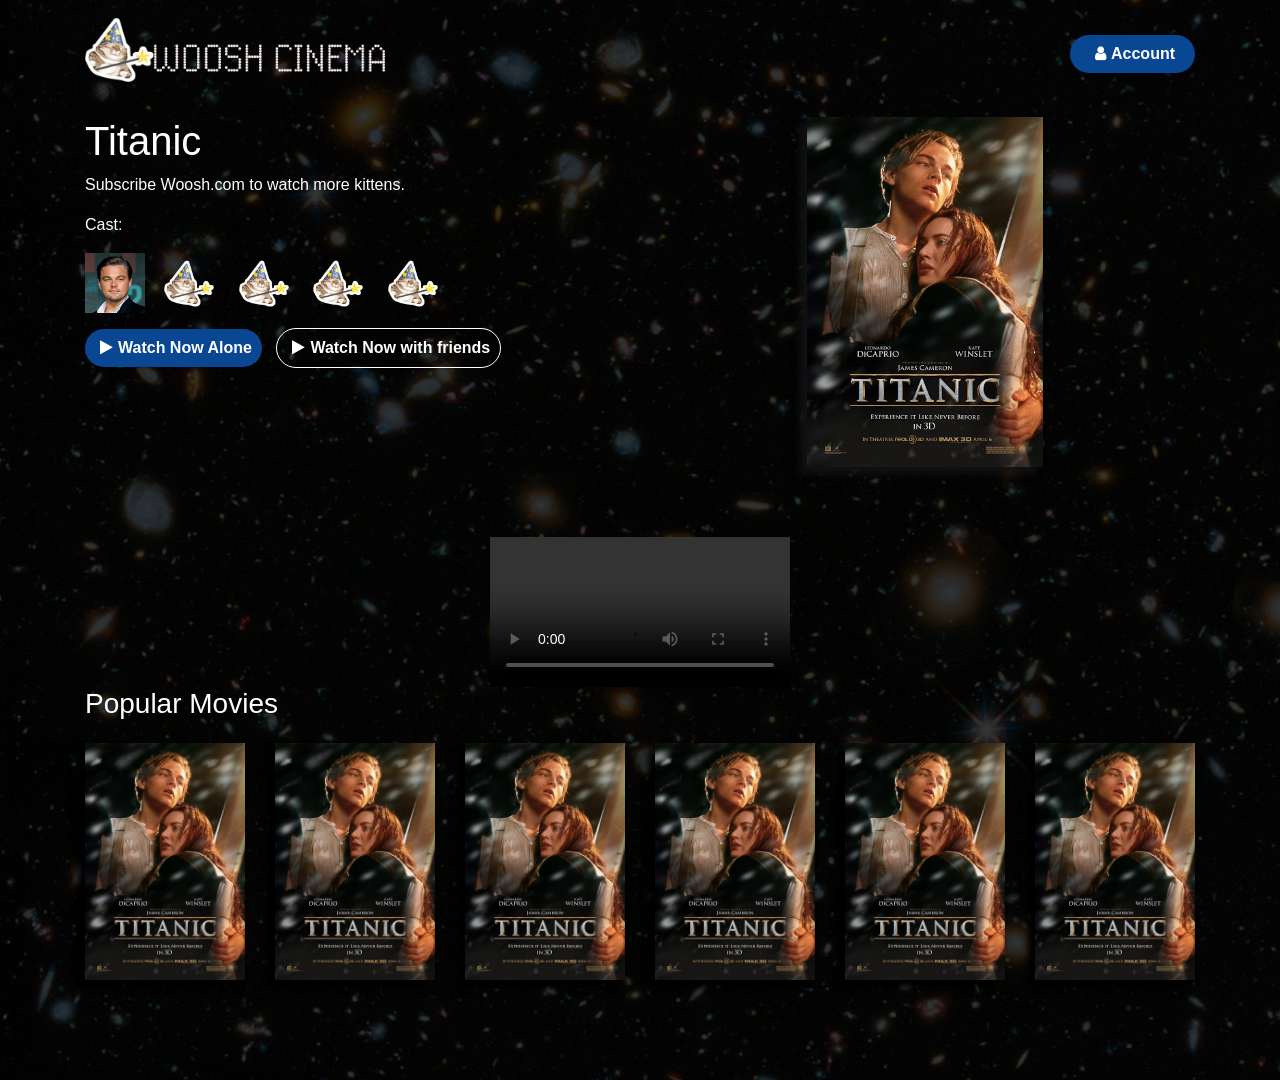
==== static/index.html @ 03a6b2a2 "Server with static is ready to test!" ====
<html>
<head>
	<title> Movie HEY</title>
	<link rel = "stylesheet" href = "style.css">
	<link rel = "stylesheet" href = "https://stackpath.bootstrapcdn.com/bootstrap/4.5.2/css/bootstrap.min.css">	
	<link rel = "stylesheet" href = "https://stackpath.bootstrapcdn.com/font-awesome/4.7.0/css/font-awesome.min.css">	
	
</head>
<body>
	<div class = "container header">
		<img src = "images/Layer%201.png" class = "logo">
		<a href ="#" class = "header-btn"><i class="fa fa-user"></i>Account</a>
	</div>
	<div class="container movie-details left-box">
		<div class="row">
			<div class = "col-md-6">
				<h1>Titanic</h1>
				<p>Subscribe Woosh.com to watch more kittens.</p>
				<p>Cast: </p>
				<div class = "casting">
					<img src ="images/Leo.jpeg" title = "Leonardo Dicaprio">
					<img src ="images/cat.png" title = "Woosh1">
					<img src ="images/cat.png" title = "Woosh2">
					<img src ="images/cat.png" title = "Woosh3">
					<img src ="images/cat.png" title = "Woosh4">
				</div>
				<a href="#"><i class="fa fa-play"></i>Watch Now Alone</a>
				<a href="#" class="watch2-btn"><i class="fa fa-play"></i>Watch Now with friends</a>
			</div>
			<div class = "col-md-6 text-center" >
				<img src ="images/img1.jpg" title = "Titanic" class = "movie-img">
			</div>
		</div>
	</div>
	<div class = "container player">
		<div class="row">
			<video class = "video" src = "lorem_ipsum.vid" controls></video>
		</div>
	</div>
	<div class = "container series">
		<h3>Popular Movies</h3>
		<div class="row">
		<div class = "col-md-4">
			<div class="row">
				<div class = "col-md-6">
					<img src = "images/img1.jpg">
				</div>
				<div class = "col-md-6">
					<img src = "images/img1.jpg">
				</div>
			</div>
		</div>
		<div class = "col-md-4">
			<div class="row">
				<div class = "col-md-6">
					<img src = "images/img1.jpg">
				</div>
				<div class = "col-md-6">
					<img src = "images/img1.jpg">
				</div>
			</div>
		</div>
		<div class = "col-md-4">
			<div class="row">
				<div class = "col-md-6">
					<img src = "images/img1.jpg">
				</div>
				<div class = "col-md-6">
					<img src = "images/img1.jpg">
				</div>
			</div>
		</div>
	</div>
	</div>
</body>
</html>
---- static/style.css ----
*
{
	margin: 0;
	padding: 0;
}
body{
	background-image: linear-gradient(rgba(0,0,0,0.8), rgba(0,0,0,0.8)),url(images/background.jpg);
	background-position: center;
	background-size: cover;
}
.logo{
	width: 300px;
	margin-top: 18px;
}
.header{
	height = 10%;
}
.header-btn{
	text-decoration: : none !important;
	border-radius: 50px;
	padding: 7px 20px;
	float: right;
	margin-top: 35px;
	color: #fff !important;
	background: #094793;
	font-weight: 600;
}
.movie-details{
	margin: 3% 0
}
.left-box{
	color: white;
	margin: 15px 0;
	padding: 20px;
}
.casting img{
	height: 60px;
	width: 60px;
	margin-right: 10px;
	cursor: pointer;
}

.left-box a {
	text-decoration: : none !important;
	border-radius: 30px;
	padding: 7px 10px;
	margin-top: 15px;
	color: #fff !important;
	background: #094793;
	font-weight: 600;
	display: inline-block;
	margin-right: 10px;
}
.watch2-btn{
	border: 1px solid #fff !important;
	background: transparent !important;
}
.fa{
	margin: 0 5px;
}
.movie-img{
	height: 350px;
	box-shadow: -7px 7px 7px 0 #111112;
}
.series h3{
	color: white;
}
.series img{
	width: 100%;
	margin-top: 15px;
	box-shadow: -7px 7px 7px 0 #000000;
	cursor: pointer;
	margin-bottom: 100px;

}
.series img:hover{
	transform: translateY(-10px);

}
.player{
	display: flex;
	justify-content: center;
	align-items: center;
	margin-top: 50px;
}

.player video{
	width: 100%;
	max-width: 800px;
}
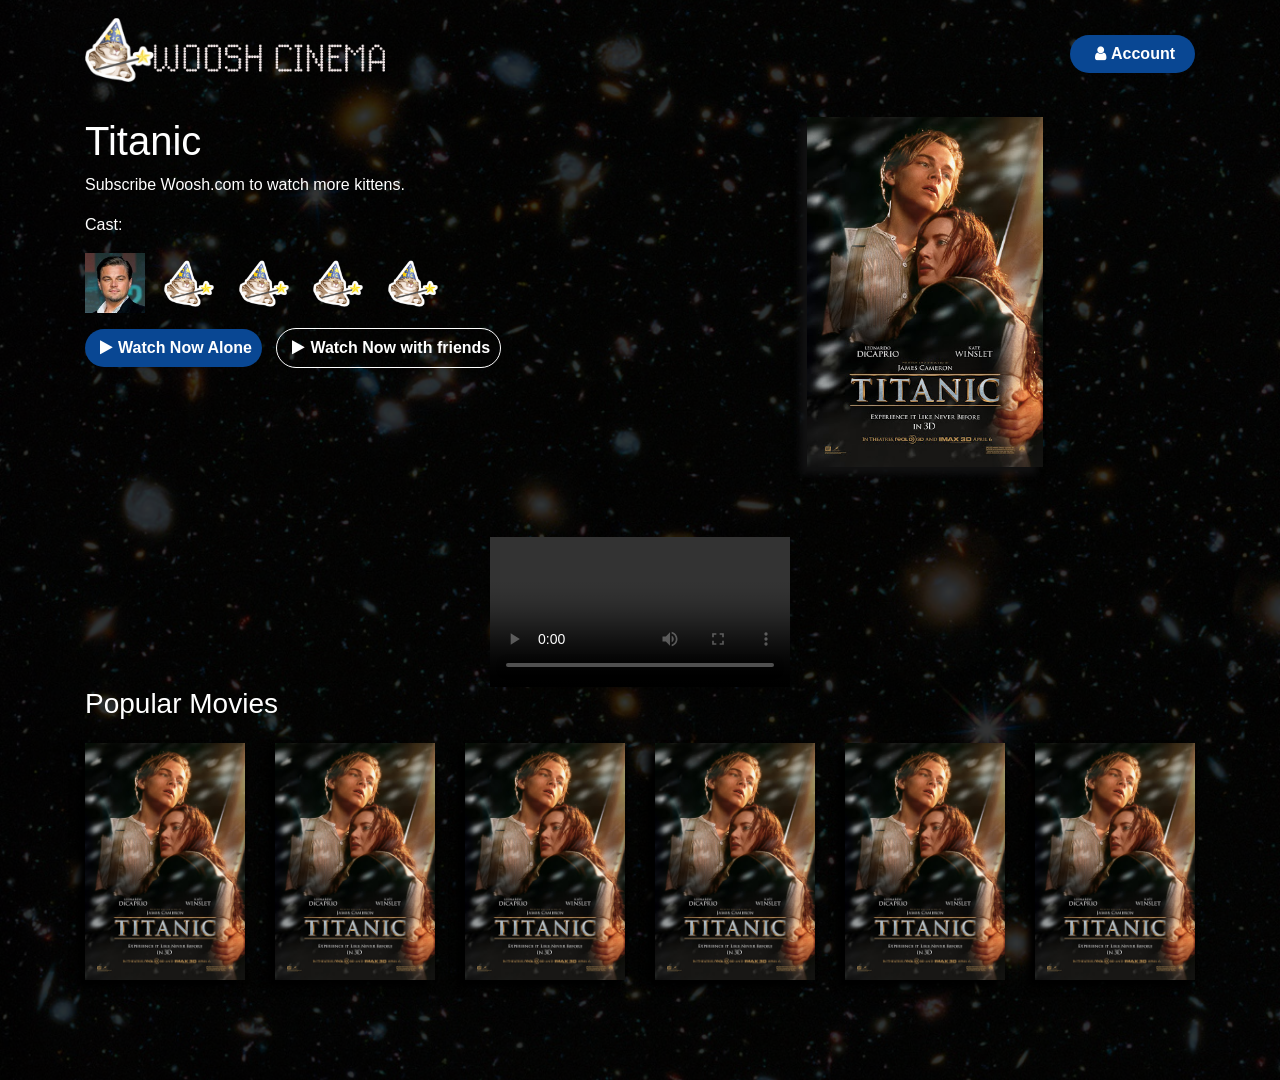
==== commit 59048d27: "debugging" ====
--- a/static/index.html
+++ b/static/index.html
@@ -8,7 +8,7 @@
 </head>
 <body>
 	<div class = "container header">
-		<img src = "images/Layer%201.png" class = "logo">
+		<img src = "images/Layer_1.png" class = "logo">
 		<a href ="#" class = "header-btn"><i class="fa fa-user"></i>Account</a>
 	</div>
 	<div class="container movie-details left-box">
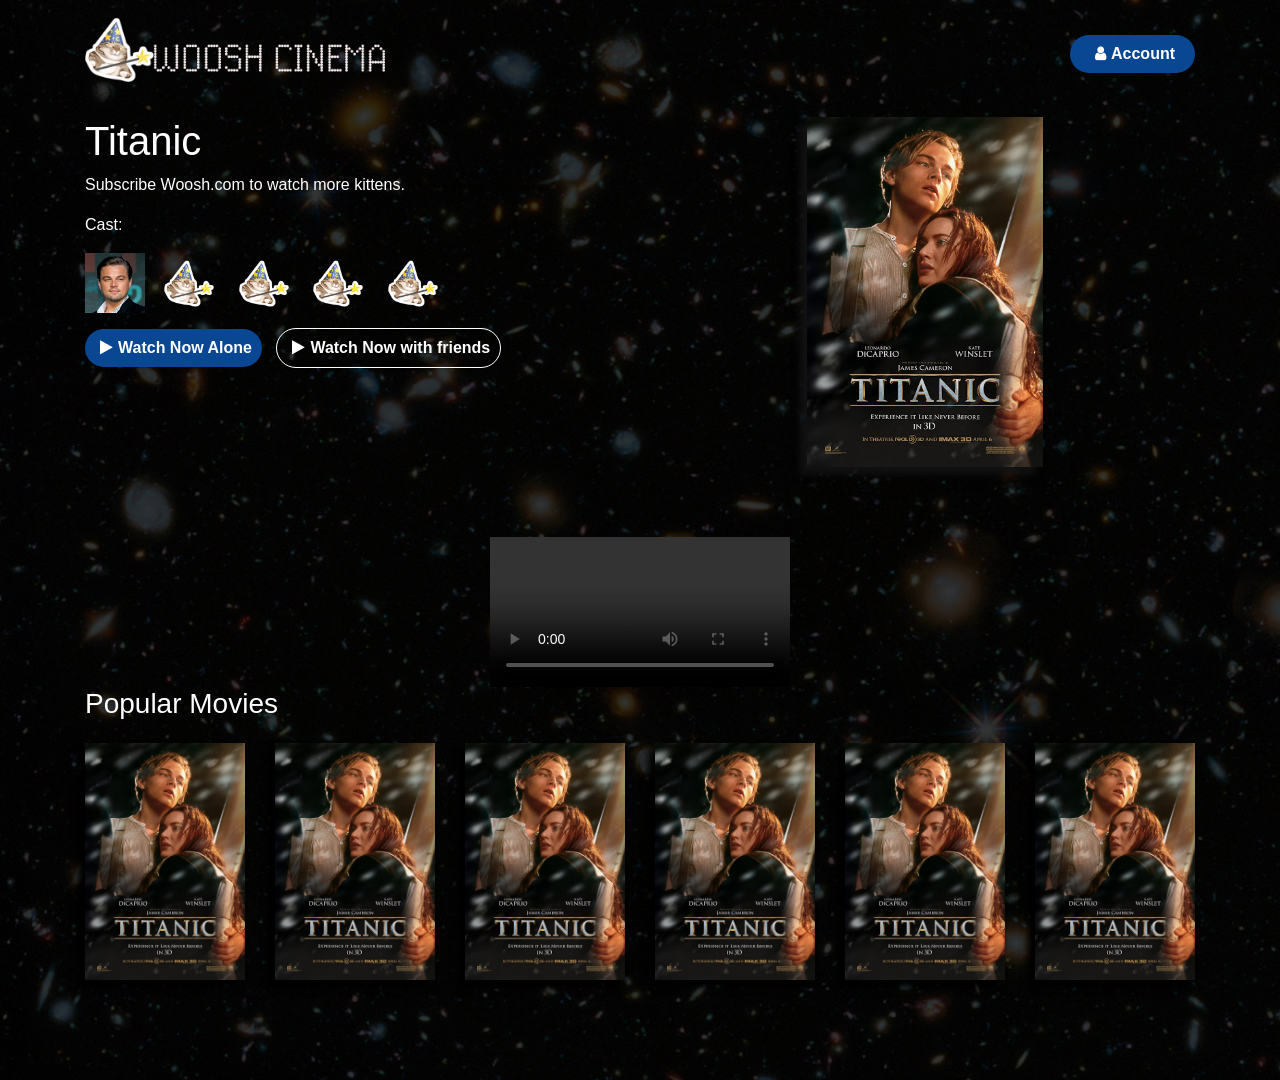
==== commit 06a2f4a9: "Fixed video issue" ====
--- a/static/index.html
+++ b/static/index.html
@@ -34,7 +34,7 @@
 	</div>
 	<div class = "container player">
 		<div class="row">
-			<video class = "video" src = "lorem_ipsum.vid" controls></video>
+			<video class = "video" src = "lorem_ipsum.mp4" controls></video>
 		</div>
 	</div>
 	<div class = "container series">
